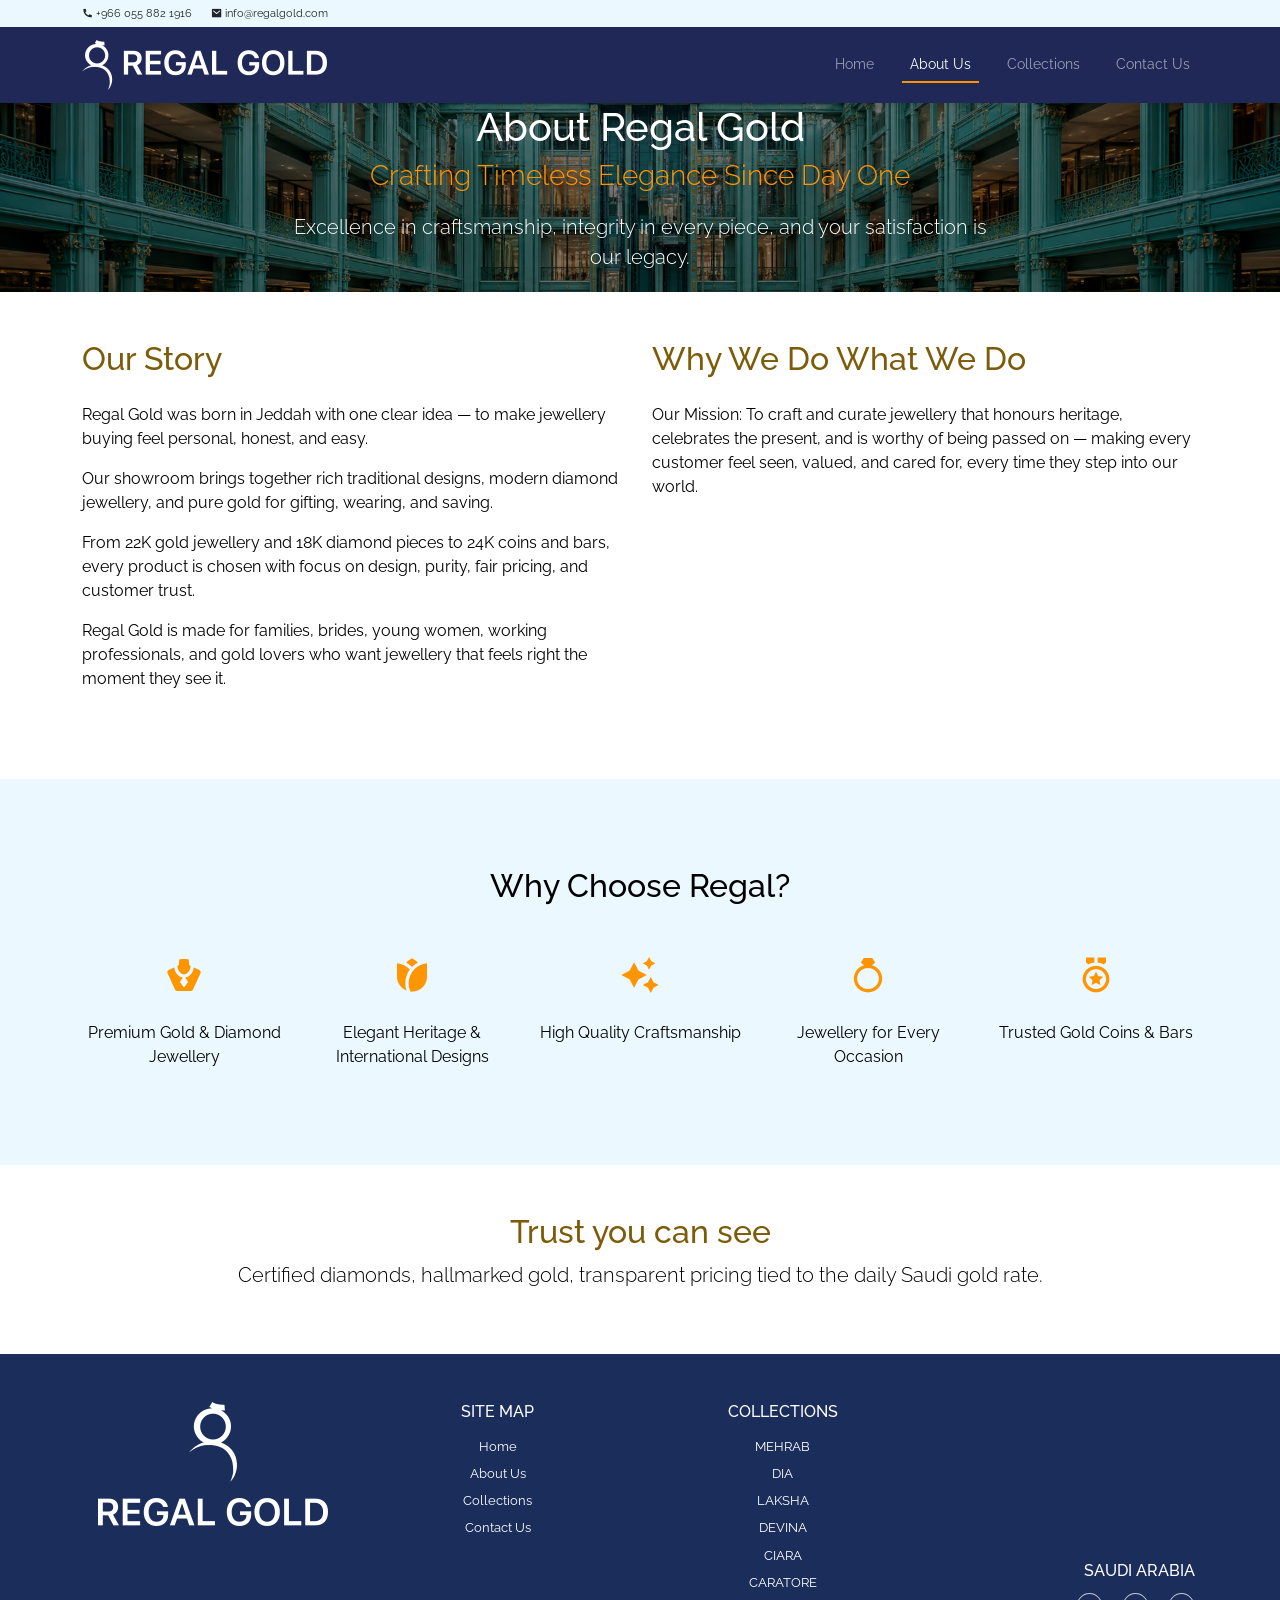
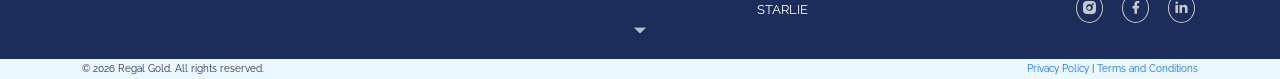
==== about-us.html @ 946ecf80 "Full and first commit" ====
<!DOCTYPE html>
<html lang="en">
<head>
    <meta charset="UTF-8">
    <meta name="viewport" content="width=device-width, initial-scale=1.0">
    <meta name="description" content="About Regal Gold - Premium gold jewellers in Saudi Arabia.">
    <meta name="keywords" content="Regal Gold, About Us, gold jewelry, Saudi Arabia">
    <title>About Us - Regal Gold</title>

    <link rel="icon" href="favicon.ico" type="image/x-icon">
    <link rel="preconnect" href="https://fonts.googleapis.com">
    <link rel="preconnect" href="https://fonts.gstatic.com" crossorigin>
    <link href="https://fonts.googleapis.com/css2?family=Raleway:ital,wght@0,100..900;1,100..900&display=swap" rel="stylesheet">
    <link href="https://fonts.googleapis.com/css2?family=Montserrat:wght@300;400;500;600;700;800&display=swap" rel="stylesheet" />
    <link href="https://fonts.googleapis.com/css2?family=Cormorant:wght@400;500;600;700&display=swap" rel="stylesheet" />

    <link rel="stylesheet" href="vendor/bs/css/bootstrap.min.css">
    <link rel="stylesheet" href="vendor/RemixIcon_Fonts/fonts/remixicon.css">
    <link rel="stylesheet" href="vendor/animate/animate.min.css">
    <link rel="stylesheet" href="https://unpkg.com/aos@next/dist/aos.css" />
    <link rel="stylesheet" href="styles.css?v=1.3">

</head>
<body>
    <header>
        <div class="top-bar">
            <div class="container">
                <div class="row">
                    <div class="col-12">
                        <span class="text-decoration-none text-dark me-3"><i class="ri-phone-fill"></i> +966 055 882 1916</span>
                        <span class="text-decoration-none text-dark me-3"><i class="ri-mail-fill"></i> info@regalgold.com</span>
                    </div>
                </div>
            </div>
        </div>
        <nav class="navbar navbar-expand-lg" data-bs-theme="dark">
            <div class="container">
                <a class="navbar-brand" href="index.html"><img src="assets/images/regal_gold_top_logo.png" alt="Regal Gold Logo"></a>
                <button class="navbar-toggler" type="button" data-bs-toggle="collapse" data-bs-target="#navbarNav"
                    aria-controls="navbarNav" aria-expanded="false" aria-label="Toggle navigation">
                    <span class="navbar-toggler-icon"></span>
                </button>
                <div class="collapse navbar-collapse" id="navbarNav">
                    <ul class="navbar-nav ms-auto">
                        <li class="nav-item">
                            <a class="nav-link" href="index.html">Home</a>
                        </li>
                        <li class="nav-item">
                            <a class="nav-link active" href="about-us.html">About Us</a>
                        </li>
                        <li class="nav-item">
                            <a class="nav-link" href="collections.html">Collections</a>
                        </li>
                        <li class="nav-item">
                            <a class="nav-link" href="contact-us.html">Contact Us</a>
                        </li>
                    </ul>
                </div>
            </div>
        </nav>
    </header>

    <div id="about-hero" class="page_top">
        <div class="container">
            <div class="row align-items-center">
                <div class="col-12 text-center">
                    <h1 class="animate__animated animate__fadeInDown">About Regal Gold</h1>
                    <h3 class="animate__animated animate__fadeInUp animate__delay-1s" style="color: #ff9500; font-weight: 300;">Crafting Timeless Elegance Since Day One</h3>
                    <p class="lead animate__animated animate__fadeInUp animate__delay-2s" style="max-width: 700px; margin: 20px auto;">Excellence in craftsmanship, integrity in every piece, and your satisfaction is our legacy.</p>
                </div>
            </div>
        </div>
        <div class="scroll-indicator" style="position: absolute; bottom: 30px; left: 50%; transform: translateX(-50%); opacity: 0.7; width: 100%; text-align: center;">
            <div style="font-size: 1.5em; color: white; animation: bounce-down 2s infinite;">
                <i class="ri-arrow-down-s-fill"></i>
            </div>
        </div>
    </div>

    <div class="container mt-5 mb-5">
        <div class="row">
            <div class="col-lg-6 mb-4" data-aos="fade-right" data-aos-duration="800">
                <h2 class="dark-gold mb-4">Our Story</h2>
                <p>Regal Gold was born in Jeddah with one clear idea — to make jewellery buying feel personal, honest, and easy.</p>
                <p>Our showroom brings together rich traditional designs, modern diamond jewellery, and pure gold for gifting, wearing, and saving.</p>
                <p>From 22K gold jewellery and 18K diamond pieces to 24K coins and bars, every product is chosen with focus on design, purity, fair pricing, and customer trust.</p>
                <p>Regal Gold is made for families, brides, young women, working professionals, and gold lovers who want jewellery that feels right the moment they see it.</p>
            </div>
            <div class="col-lg-6 mb-4" data-aos="fade-left" data-aos-duration="800">
                <h2 class="dark-gold mb-4">Why We Do What We Do</h2>
                <p class="mb-3">Our Mission: To craft and curate jewellery that honours heritage, celebrates the present, and is worthy of being passed on — making every customer feel seen, valued, and cared for, every time they step into our world.</p>
            </div>
        </div>
    </div>

    <div class="lighter-bg py-4">
        <div class="container">
            <div class="row">
                <div class="col-12 py-5 text-center">
                    <h2 class="py-3 animate__animated animate__fadeInDown" data-aos="zoom-in" data-aos-duration="800">Why Choose Regal?</h2>
                    <div class="row justify-content-center mt-4">
                        <div class="col-6 col-md-4 col-lg-2-4 mb-4 animate__animated animate__fadeInUp" data-aos="fade-in-left" data-aos-duration="500" data-aos-delay="400" style="flex: 0 0 20%; max-width: 20%;">
                            <div>
                                <div class="mb-3">
                                    <i class="ri-jewelry-fill" style="font-size: 2.5em; color: #ff9500;"></i>
                                </div>
                                <p class="mb-0">Premium Gold & Diamond Jewellery</p>
                            </div>
                        </div>
                        <div class="col-6 col-md-4 col-lg-2-4 mb-4 animate__animated animate__fadeInDown" data-aos="fade-in-left" data-aos-duration="500" data-aos-delay="500" style="flex: 0 0 20%; max-width: 20%;">
                            <div>
                                <div class="mb-3">
                                    <i class="ri-flower-fill" style="font-size: 2.5em; color: #ff9500;"></i>
                                </div>
                                <p class="mb-0">Elegant Heritage & International Designs</p>
                            </div>
                        </div>
                        <div class="col-6 col-md-4 col-lg-2-4 mb-4 animate__animated animate__fadeInUp" data-aos="fade-in-left" data-aos-duration="500" data-aos-delay="600" style="flex: 0 0 20%; max-width: 20%;">
                            <div>
                                <div class="mb-3">
                                    <i class="ri-sparkling-2-fill" style="font-size: 2.5em; color: #ff9500;"></i>
                                </div>
                                <p class="mb-0">High Quality Craftsmanship</p>
                            </div>
                        </div>
                        <div class="col-6 col-md-4 col-lg-2-4 mb-4 animate__animated animate__fadeInDown" data-aos="fade-in-left" data-aos-duration="500" data-aos-delay="700" style="flex: 0 0 20%; max-width: 20%;">
                            <div>
                                <div class="mb-3">
                                    <i class="ri-diamond-ring-fill" style="font-size: 2.5em; color: #ff9500;"></i>
                                </div>
                                <p class="mb-0">Jewellery for Every Occasion</p>
                            </div>
                        </div>
                        <div class="col-6 col-md-4 col-lg-2-4 mb-4 animate__animated animate__fadeInUp" data-aos="fade-in-left" data-aos-duration="500" data-aos-delay="800" style="flex: 0 0 20%; max-width: 20%;">
                            <div>
                                <div class="mb-3">
                                    <i class="ri-medal-line" style="font-size: 2.5em; color: #ff9500;"></i>
                                </div>
                                <p class="mb-0">Trusted Gold Coins & Bars</p>
                            </div>
                        </div>
                    </div>
                </div>
            </div>
        </div>
    </div>

    <div class="container mt-5 mb-5">
        <div class="row">
            <div class="col-12 text-center" data-aos="fade-up" data-aos-duration="800">
                <h2 class="dark-gold animate__animated animate__fadeInDown">Trust you can see</h2>
                <p class="lead animate__animated animate__fadeInUp">Certified diamonds, hallmarked gold, transparent pricing tied to the daily Saudi gold rate.</p>
            </div>
        </div>
    </div>

    <footer class="pt-5 pb-2">
        <div class="container">
            <div class="row">
                <div class="col-md-3 mb-3">
                    <div><img src="assets/images/regal_gold_icon_80px.png" alt="Regal Gold Footer Icon" class="mb-3"></div>
                    <div><img src="assets/images/regal_gold_logo_230px.png" alt="Regal Gold Footer Logo" class="mb-3"></div>
                </div>
                <div class="col-md-3 mb-3">
                    <h6 class="text-uppercase mb-3 animate__animated animate__pulse">Site Map</h6>
                    <ul class="list-unstyled">
                        <li class="mb-2"><a href="index.html" class="text-decoration-none text-white">Home</a></li>
                        <li class="mb-2"><a href="about-us.html" class="text-decoration-none text-white">About Us</a></li>
                        <li class="mb-2"><a href="collections.html" class="text-decoration-none text-white">Collections</a></li>
                        <li class="mb-2"><a href="contact-us.html" class="text-decoration-none text-white">Contact Us</a></li>
                    </ul>
                </div>
                <div class="col-md-3 mb-3">
                    <h6 class="text-uppercase mb-3 animate__animated animate__pulse">Collections</h6>
                    <ul class="list-unstyled">
                        <li class="mb-2"><a href="collections.html#mehrab-section" class="text-decoration-none text-white">MEHRAB</a></li>
                        <li class="mb-2"><a href="collections.html#dia-section" class="text-decoration-none text-white">DIA</a></li>
                        <li class="mb-2"><a href="collections.html#laksha-section" class="text-decoration-none text-white">LAKSHA</a></li>
                        <li class="mb-2"><a href="collections.html#devina-section" class="text-decoration-none text-white">DEVINA</a></li>
                        <li class="mb-2"><a href="collections.html#ciara-section" class="text-decoration-none text-white">CIARA</a></li>
                        <li class="mb-2"><a href="collections.html#caratore-section" class="text-decoration-none text-white">CARATORE</a></li>
                        <li class="mb-2"><a href="collections.html#starlie-section" class="text-decoration-none text-white">STARLIE</a></li>
                    </ul>
                </div>
                <div class="col-md-3 mb-3 location-info">
                    <div id="location-bottom">
                        <h6 class="text-uppercase mb-3 animate__animated animate__pulse">Saudi Arabia</h6>
                        <div class="social-icons">
                            <a href="#" class="text-decoration-none me-3"><i class="ri-instagram-fill"></i></a>
                            <a href="#" class="text-decoration-none me-3"><i class="ri-facebook-fill"></i></a>
                            <a href="#" class="text-decoration-none"><i class="ri-linkedin-fill"></i></a>
                        </div>
                    </div>
                </div>
            </div>
        </div>
    </footer>
    <div class="bottom-bar mb-0">
        <div class="container">
            <div class="row">
                <div class="col-12">
                    <span>&copy; 2026 Regal Gold. All rights reserved.</span>
                    <span class="float-end"><a href="privacy-policy.html" class="text-decoration-none">Privacy Policy</a> | <a href="terms-conditions.html" class="text-decoration-none">Terms and Conditions</a></span>
                </div>
            </div>
        </div>
    </div>

    <div class="go-top">
        <div>
        <i class="ri-arrow-up-double-line"></i>
        </div>
    </div>

    <script src="vendor/bs/js/bootstrap.bundle.min.js"></script>
    <script src="https://unpkg.com/aos@next/dist/aos.js"></script>
    <script src="assets/js/script.js"></script>
</body>
</html>
---- styles.css ----
/* *********************************
 * CSS for Regal Gold
 * Author: Viggie
 * Created: 2026-03-09
 * This stylesheet is the master css file for the Regal Gold theme. It includes all the necessary styles to create a luxurious and elegant look for the website. The color scheme is based on gold and black, with accents of white and gray to add contrast and depth. The typography is chosen to complement the regal theme, with a mix of serif and sans-serif fonts. Overall, this stylesheet aims to create a visually stunning and cohesive design that reflects the opulence and grandeur of the Regal Gold theme.
 * ********************************* */
/* Global Reset */
 html, body {
  overflow-x: hidden;
}
/* Global Styles */
body {
    font-family: 'Raleway', sans-serif;
    background-color: #ffffff;
    color: #000000;
    margin: 0;
    padding: 0;
    position: relative;
}
header {
    background-color: #ffffff;
    position: sticky;
    top: 0;
    z-index: 1000;
    box-shadow: 0 2px 8px rgba(0, 0, 0, 0.1);
    transition: box-shadow 0.3s ease;
}
header:hover {
    box-shadow: 0 4px 12px rgba(0, 0, 0, 0.15);
}
.top-bar, .bottom-bar {
    background-color: #ebf8ff;
    padding: 5px 0;
    font-size: 0.7em;
    color: #1d2c5a;
}
.bottom-bar {
    font-size: 0.6em;
    padding: 3px 0;
}
nav {    
    background-color: #1f2857;
}
nav .navbar-brand img {
    height: 50px;
}
nav .navbar-nav .nav-item {
    margin-left: 20px;
}
nav .navbar-nav .nav-link {
    font-size: 0.9rem;
    border-bottom: 1px solid transparent;
}
nav .navbar-nav .nav-link:hover {
    text-decoration: none;
    border-bottom: 1px solid white;
}
/* Footer Styles */
footer {    
    background-color: #1b2d5a;
    text-align: center;
    color: white;
    font-size: 0.8em;
}
footer .location-info {
    position: relative;
    text-align: left;
    padding-left: 15px;
}
footer .location-info #location-bottom {
    position: absolute;
    bottom: 15px;
    right: 15px;
    text-align: right;
}
/* Footer link underline animation on hover */
footer a {
    position: relative;
    text-decoration: none;
    transition: color 0.3s ease;
}
footer a::after {
    content: '';
    position: absolute;
    bottom: -3px;
    left: 0;
    width: 0;
    height: 1px;
    background-color: #ff9500;
    transition: width 0.3s ease;
}
footer a:hover::after {
    width: 100%;
}

footer .social-icons a {
    color: #c8c8c8;
    transition: color 0.3s ease;
    border: 1px solid #c8c8c8;
    border-radius: 50%;
    padding: 5px;
    font-size: 1.2em;
    text-align: right;
}
footer .social-icons a::after {
    background-color: transparent;
}
.go-top {
    position: fixed;
    bottom: 20px;
    right: 20px;
    background-color: #ff9500;
    color: #1b2d5a;
    padding: 10px;
    border-radius: 50%;
    cursor: pointer;
    display: none;
    font-weight: bold;
}
.lighter-bg {
    background-color: #ebf8ff;
}

/* Home Page Styles */
h1, h2, h3, .btn {
    font-family: "Raleway", sans-serif;
}
.card-title {
    font-family: "Bodoni Moda SC", serif;
}
.btn-primary {
    background-color: #1f2857;
    border-color: #1f2857;
}
.btn-primarylite {
    background-color: #2e3c84;
    border-color: #2e3c84;
    color: white;
}
.btn-primary:hover, .btn-primarylite:hover {
    background-color: #1b2d5a;
    border-color: #1d2c5a;
}

/* zoom effect & subtle shadow for product cards */
.card {
    box-shadow: 0 4px 8px rgba(0, 0, 0, 0.1);
    transition: box-shadow 0.3s ease;
}
.card:hover {
    transform: scale(1.05);
    transition: transform 0.3s ease;
    box-shadow: 0 8px 16px rgba(0, 0, 0, 0.2);
}

/* Zoom effect for images */
.img-fluid {
    transition: transform 0.3s ease;
}
.img-fluid:hover {
    transform: scale(1.05);
}
/* zoom effect for buttons */
.btn {
    transition: transform 0.3s ease, box-shadow 0.3s ease;
}
.btn:hover {
    transform: scale(1.05);
    box-shadow: 0 8px 16px rgba(255, 149, 0, 0.3);
    text-decoration: none;
}

/* Gold accent for icons */
.gold-accent {
    color: #ff9500;
}
.dark-gold {
    color: #7c5b09;
}

/* Hero Section */
#home-hero, #collection-hero {
    background-size: cover;
    background-position: center;
    background-repeat: no-repeat;
    color: white;
    padding: 120px 0;
    text-align: center;
    position: relative;
    min-height: 620px;
    display: flex;
    align-items: center;
    overflow: hidden;
}
#collection-hero {
    background: linear-gradient(135deg, rgba(31, 40, 87, 0.4) 0%, rgba(255, 149, 0, 0.1) 100%), url('assets/images/wb-2.png') center/cover no-repeat;
}
#home-hero.hero-section {
    background: linear-gradient(135deg, rgba(31, 40, 87, 0.4) 0%, rgba(255, 149, 0, 0.1) 100%), url('assets/images/home-page-main-Banner.png') center/cover no-repeat;
}

/* Hero Slideshow */
.hero-slideshow {
    position: relative;
    min-height: 620px;
    overflow: hidden;
    padding: 0;
    display: flex;
    align-items: center;
    justify-content: center;
}

.hero-slide {
    position: absolute;
    top: 0;
    left: 0;
    width: 100%;
    height: 100%;
    background-size: cover;
    background-position: center;
    background-repeat: no-repeat;
    opacity: 0;
    transition: opacity 0.8s ease-in-out;
    display: flex;
    align-items: center;
    justify-content: center;
}

.hero-slide.active {
    opacity: 1;
    z-index: 5;
}

.hero-overlay {
    position: absolute;
    top: 0;
    left: 0;
    width: 100%;
    height: 100%;
    background: linear-gradient(135deg, rgba(31, 40, 87, 0.4) 0%, rgba(255, 149, 0, 0.1) 100%);
    z-index: 2;
}

.hero-content {
    position: relative;
    z-index: 3;
    width: 100%;
    padding: 120px 0;
    display: flex;
    align-items: center;
    justify-content: center;
    color: white;
}

.hero-content .container {
    width: 100%;
}

.hero-indicators {
    position: absolute;
    bottom: 60px;
    left: 50%;
    transform: translateX(-50%);
    display: flex;
    gap: 12px;
    z-index: 10;
}

.indicator {
    width: 12px;
    height: 12px;
    border-radius: 50%;
    background-color: rgba(255, 255, 255, 0.5);
    cursor: pointer;
    transition: all 0.3s ease;
    border: 2px solid rgba(255, 255, 255, 0.7);
}

.indicator.active {
    background-color: #ff9500;
    transform: scale(1.3);
    border-color: #ff9500;
}

.indicator:hover {
    background-color: rgba(255, 255, 255, 0.8);
}
#home-hero h1, #collection-hero h1 {
    font-size: 4.8em;
    font-weight: 300;
    color: #e3e3e3;
    margin-bottom: 20px;
    text-shadow: 2px 2px 4px rgba(0, 0, 0, 0.3);
}
#home-hero h1 b, #collection-hero h1 b {
    font-weight: 500;
}
#home-hero p, #collection-hero p {
    font-size: 1.9em;
    color:#e3e3e3;
    margin-bottom: 30px;
    text-shadow: 1px 1px 3px rgba(0, 0, 0, 0.2);
}
#home-hero .btn {
    font-size: 1.2em;
    padding: 10px 30px;
}
#home-hero img {
    box-shadow: 0 10px 30px rgba(0, 0, 0, 0.3);
    border-radius: 10px;
    animation-duration: 1s !important;
}

/* ================================
   ENHANCED ANIMATIONS & TRANSITIONS
   ================================ */

/* Navigation improvements */
nav .navbar-nav .nav-link {
    position: relative;
    transition: color 0.3s ease;
}
nav .navbar-nav .nav-link::after {
    content: '';
    position: absolute;
    bottom: 0;
    left: 0;
    width: 0;
    height: 2px;
    background-color: #ff9500;
    transition: width 0.3s ease;
}
nav .navbar-nav .nav-link:hover::after {
    width: 100%;
}
nav .navbar-nav .nav-link.active::after {
    width: 100%;
}

/* Collection page styles */
.Cormorant {
    font-family: "Cormorant", serif;
}
.Bodoni {
    font-family: "Bodoni Moda SC", serif;
}
.collection-section {
    border-top: 1px solid #e3e3e3;
}
.collection-title {
    font-family: "Cormorant", serif;
    font-family: "Bodoni Moda SC", serif;
    font-size: 4em;
    font-weight: 400;
    color: #7c5b09;
    margin-bottom: 20px;
}
.collection-subtitle {
    font-size: 1.8em;
    color: #1f2857;
    margin-bottom: 15px;
}
.collection-description {
    font-size: 1.2em;
    margin-bottom: 30px;
}


/* Go-top button enhancements */
.go-top {
    transition: all 0.3s ease;
}
.go-top:hover {
    background-color: #fff;
    color: #ff9500;
    transform: scale(1.1);
    box-shadow: 0 8px 16px rgba(255, 149, 0, 0.4);
}

/* Enhanced card transitions */
.card {
    border: 1px solid transparent;
    transition: all 0.4s cubic-bezier(0.25, 0.46, 0.45, 0.94);
}
.card:hover {
    border-color: #ff9500;
    box-shadow: 0 12px 24px rgba(255, 149, 0, 0.15);
}

/* Enhanced image animations */
.img-fluid {
    transition: transform 0.5s cubic-bezier(0.25, 0.46, 0.45, 0.94), 
                filter 0.5s ease;
}
.img-fluid:hover {
    filter: brightness(1.1) drop-shadow(0 8px 16px rgba(31, 40, 87, 0.2));
}

/* AOS custom animations */
@keyframes fade-in-zoom {
    from {
        opacity: 0;
        transform: scale(0.95);
    }
    to {
        opacity: 1;
        transform: scale(1);
    }
}

@keyframes fade-in-left {
    from {
        opacity: 0;
        transform: translateX(-30px);
    }
    to {
        opacity: 1;
        transform: translateX(0);
    }
}

@keyframes fade-in-right {
    from {
        opacity: 0;
        transform: translateX(30px);
    }
    to {
        opacity: 1;
        transform: translateX(0);
    }
}

@keyframes slide-down {
    from {
        opacity: 0;
        transform: translateY(-20px);
    }
    to {
        opacity: 1;
        transform: translateY(0);
    }
}

@keyframes slide-up {
    from {
        opacity: 0;
        transform: translateY(20px);
    }
    to {
        opacity: 1;
        transform: translateY(0);
    }
}

@keyframes gold-glow {
    0% {
        box-shadow: 0 0 0 0 rgba(255, 149, 0, 0.4);
    }
    70% {
        box-shadow: 0 0 0 10px rgba(255, 149, 0, 0);
    }
    100% {
        box-shadow: 0 0 0 0 rgba(255, 149, 0, 0);
    }
}

.fade-in-zoom {
    animation: fade-in-zoom 0.6s ease-out;
}

.fade-in-left {
    animation: fade-in-left 0.6s ease-out;
}

.fade-in-right {
    animation: fade-in-right 0.6s ease-out;
}

.slide-down {
    animation: slide-down 0.6s ease-out;
}

.slide-up {
    animation: slide-up 0.6s ease-out;
}

.gold-glow {
    animation: gold-glow 2s infinite;
}

/* Smooth scroll behavior */
html {
    scroll-behavior: smooth;
}

/* Global transitions */
* {
    transition: background-color 0.3s ease, color 0.3s ease, border-color 0.3s ease;
}

/* Links smooth transitions */
a {
    transition: all 0.3s ease;
}

.page_top {
    background-image: linear-gradient(rgba(0, 0, 0, 0.5), rgba(0, 0, 0, 0.5)), url('assets/images/About-us-Page-banner.png');
    background-size: cover;
    background-position: top center;
    color: white;
}

/* Lazy loading image fade-in */
img[loading="lazy"] {
    animation: fade-in-zoom 0.6s ease-out;
}

/* Scroll-down indicator animation (optional) */
@keyframes bounce-down {
    0%, 20%, 50%, 80%, 100% {
        transform: translateY(0);
    }
    40% {
        transform: translateY(-10px);
    }
    60% {
        transform: translateY(-5px);
    }
}

.scroll-indicator {
    animation: bounce-down 2s infinite;
}

/* Button link pseudo-effects */
.btn-primary {
    position: relative;
    overflow: hidden;
}
.btn-primary::before {
    content: '';
    position: absolute;
    top: 0;
    left: -100%;
    width: 100%;
    height: 100%;
    background: linear-gradient(90deg, transparent, rgba(255, 255, 255, 0.3), transparent);
    transition: left 0.5s ease;
}
.btn-primary:hover::before {
    left: 100%;
}

/* Slideshow Styles */
.slideshow-container {
    position: relative;
    display: flex;
    flex-direction: column;
    height: 100%;
    min-height: 300px;
}

.slideshow-card {
    flex-grow: 1;
    display: flex;
    flex-direction: column;
    overflow: hidden;
    position: relative;
    max-height: 360px;
    transition: box-shadow 0.3s ease, transform 0.3s ease;
}

.slideshow-card:hover {
    box-shadow: 0 12px 24px rgba(0, 0, 0, 0.15);
    transform: translateY(-4px);
}

.slide {
    flex-grow: 1;
    display: flex;
    align-items: center;
    justify-content: center;
    overflow: hidden;
}

.slide img {
    max-width: 100%;
    height: 230px;
    object-fit: contain;
    transition: transform 0.3s ease, filter 0.3s ease, box-shadow 0.3s ease;
}

.slide:hover img {
    transform: scale(1.3);
}

.slide.fade {
    animation: fade-slide 0.4s ease-in-out;
}

@keyframes fade-slide {
    from {
        opacity: 0;
    }
    to {
        opacity: 1;
    }
}

.slide-btn {
    position: absolute;
    top: 50%;
    transform: translateY(-50%);
    background-color: rgba(31, 40, 87, 0.1);
    color: #fff;
    border: none;
    padding: 7px 9px;
    font-size: 1.5rem;
    cursor: pointer;
    border-radius: 10px;
    transition: all 0.3s ease;
    z-index: 10;
}

.slide-btn:hover {
    background-color: rgba(255, 149, 0, 0.9);
    transform: translateY(-50%) scale(1.1);
}

.slide-btn.prev {
    left: 10px;
}

.slide-btn.next {
    right: 10px;
}

.slide-indicator {
    position: absolute;
    bottom: 12px;
    right: 12px;
    background-color: rgba(31, 40, 87, 0.3);
    color: #fff;
    padding: 6px 12px;
    border-radius: 20px;
    font-size: 0.75rem;
    font-weight: 600;
    z-index: 5;
}

@media (max-width: 768px) {
    #home-hero, #collection-hero {
        min-height: 450px;
    }
    .hero-slideshow {
        min-height: 450px;
    }
    #home-hero h1, #collection-hero h1 {
        font-size: 2.4em;
        margin-bottom: 20px;
    }

    .slide-btn {
        padding: 8px 12px;
        font-size: 1.2rem;
    }
    
    .slide-btn.prev {
        left: 5px;
    }
    
    .slide-btn.next {
        right: 5px;
    }
    
    .slide-indicator {
        font-size: 0.75rem;
        padding: 4px 8px;
        bottom: 8px;
        right: 8px;
    }

    footer .location-info {
        text-align: center;
        padding-left: 5px;
    }
}
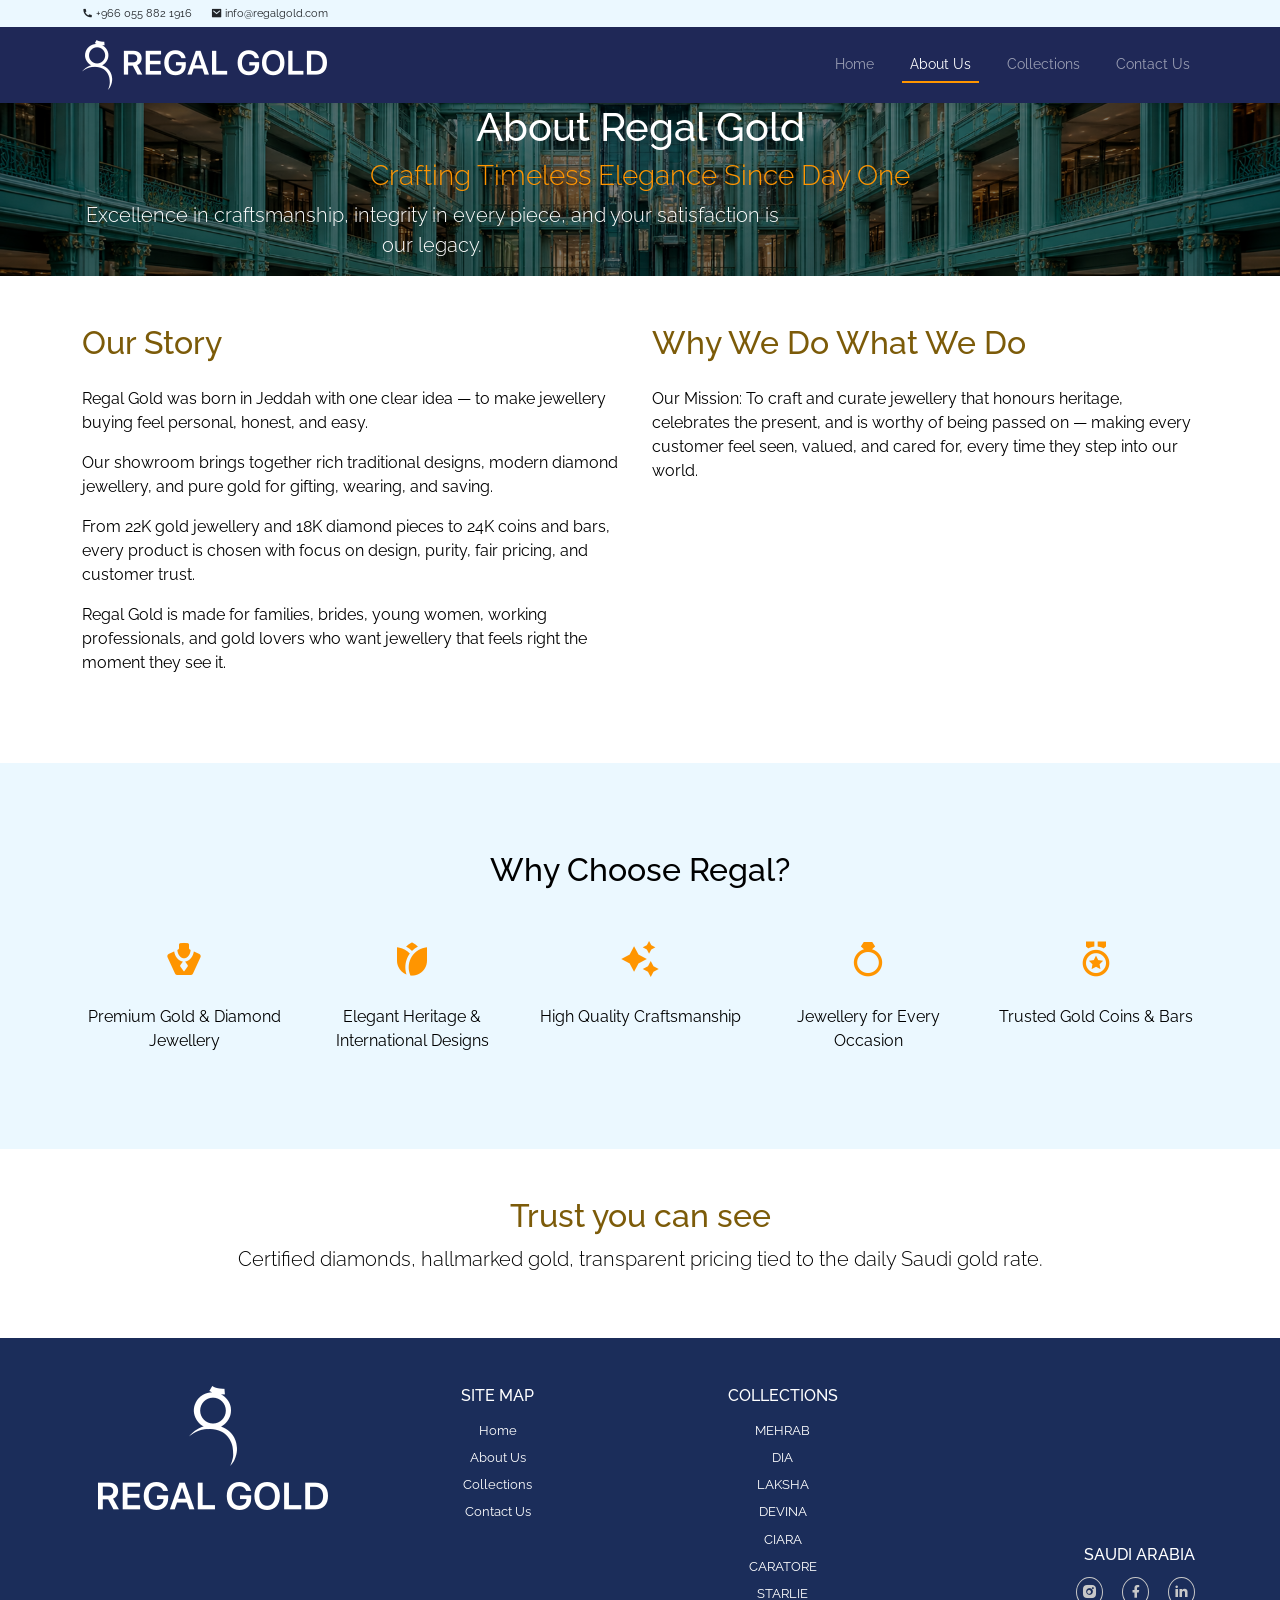
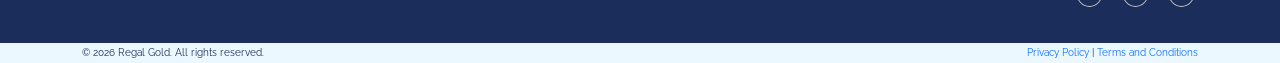
==== commit c394811b: "home banner full view for mobile screen" ====
--- a/about-us.html
+++ b/about-us.html
@@ -18,7 +18,7 @@
     <link rel="stylesheet" href="vendor/RemixIcon_Fonts/fonts/remixicon.css">
     <link rel="stylesheet" href="vendor/animate/animate.min.css">
     <link rel="stylesheet" href="https://unpkg.com/aos@next/dist/aos.css" />
-    <link rel="stylesheet" href="styles.css?v=1.3">
+    <link rel="stylesheet" href="styles.css?v=1.5">
 
 </head>
 <body>
@@ -27,8 +27,8 @@
             <div class="container">
                 <div class="row">
                     <div class="col-12">
-                        <span class="text-decoration-none text-dark me-3"><i class="ri-phone-fill"></i> +966 055 882 1916</span>
-                        <span class="text-decoration-none text-dark me-3"><i class="ri-mail-fill"></i> info@regalgold.com</span>
+                        <a href="tel:+9660558821916" class="text-decoration-none text-dark me-3"><i class="ri-phone-fill"></i> +966 055 882 1916</a>
+                        <a href="mailto:info@regalgold.com" class="text-decoration-none text-dark me-3"><i class="ri-mail-fill"></i> info@regalgold.com</a>
                     </div>
                 </div>
             </div>
@@ -66,13 +66,8 @@
                 <div class="col-12 text-center">
                     <h1 class="animate__animated animate__fadeInDown">About Regal Gold</h1>
                     <h3 class="animate__animated animate__fadeInUp animate__delay-1s" style="color: #ff9500; font-weight: 300;">Crafting Timeless Elegance Since Day One</h3>
-                    <p class="lead animate__animated animate__fadeInUp animate__delay-2s" style="max-width: 700px; margin: 20px auto;">Excellence in craftsmanship, integrity in every piece, and your satisfaction is our legacy.</p>
-                </div>
-            </div>
-        </div>
-        <div class="scroll-indicator" style="position: absolute; bottom: 30px; left: 50%; transform: translateX(-50%); opacity: 0.7; width: 100%; text-align: center;">
-            <div style="font-size: 1.5em; color: white; animation: bounce-down 2s infinite;">
-                <i class="ri-arrow-down-s-fill"></i>
+                    <p class="lead animate__animated animate__fadeInUp animate__delay-2s" style="max-width: 700px;">Excellence in craftsmanship, integrity in every piece, and your satisfaction is our legacy.</p>
+                </div>
             </div>
         </div>
     </div>
@@ -99,7 +94,7 @@
                 <div class="col-12 py-5 text-center">
                     <h2 class="py-3 animate__animated animate__fadeInDown" data-aos="zoom-in" data-aos-duration="800">Why Choose Regal?</h2>
                     <div class="row justify-content-center mt-4">
-                        <div class="col-6 col-md-4 col-lg-2-4 mb-4 animate__animated animate__fadeInUp" data-aos="fade-in-left" data-aos-duration="500" data-aos-delay="400" style="flex: 0 0 20%; max-width: 20%;">
+                        <div class="col-6 col-md-4 col-lg-2-4 mb-4 animate__animated animate__fadeInUp" data-aos="fade-in-left" data-aos-duration="500" data-aos-delay="400">
                             <div>
                                 <div class="mb-3">
                                     <i class="ri-jewelry-fill" style="font-size: 2.5em; color: #ff9500;"></i>
@@ -107,7 +102,7 @@
                                 <p class="mb-0">Premium Gold & Diamond Jewellery</p>
                             </div>
                         </div>
-                        <div class="col-6 col-md-4 col-lg-2-4 mb-4 animate__animated animate__fadeInDown" data-aos="fade-in-left" data-aos-duration="500" data-aos-delay="500" style="flex: 0 0 20%; max-width: 20%;">
+                        <div class="col-6 col-md-4 col-lg-2-4 mb-4 animate__animated animate__fadeInDown" data-aos="fade-in-left" data-aos-duration="500" data-aos-delay="500">
                             <div>
                                 <div class="mb-3">
                                     <i class="ri-flower-fill" style="font-size: 2.5em; color: #ff9500;"></i>
@@ -115,7 +110,7 @@
                                 <p class="mb-0">Elegant Heritage & International Designs</p>
                             </div>
                         </div>
-                        <div class="col-6 col-md-4 col-lg-2-4 mb-4 animate__animated animate__fadeInUp" data-aos="fade-in-left" data-aos-duration="500" data-aos-delay="600" style="flex: 0 0 20%; max-width: 20%;">
+                        <div class="col-6 col-md-4 col-lg-2-4 mb-4 animate__animated animate__fadeInUp" data-aos="fade-in-left" data-aos-duration="500" data-aos-delay="600">
                             <div>
                                 <div class="mb-3">
                                     <i class="ri-sparkling-2-fill" style="font-size: 2.5em; color: #ff9500;"></i>
@@ -123,7 +118,7 @@
                                 <p class="mb-0">High Quality Craftsmanship</p>
                             </div>
                         </div>
-                        <div class="col-6 col-md-4 col-lg-2-4 mb-4 animate__animated animate__fadeInDown" data-aos="fade-in-left" data-aos-duration="500" data-aos-delay="700" style="flex: 0 0 20%; max-width: 20%;">
+                        <div class="col-6 col-md-4 col-lg-2-4 mb-4 animate__animated animate__fadeInDown" data-aos="fade-in-left" data-aos-duration="500" data-aos-delay="700">
                             <div>
                                 <div class="mb-3">
                                     <i class="ri-diamond-ring-fill" style="font-size: 2.5em; color: #ff9500;"></i>
@@ -131,7 +126,7 @@
                                 <p class="mb-0">Jewellery for Every Occasion</p>
                             </div>
                         </div>
-                        <div class="col-6 col-md-4 col-lg-2-4 mb-4 animate__animated animate__fadeInUp" data-aos="fade-in-left" data-aos-duration="500" data-aos-delay="800" style="flex: 0 0 20%; max-width: 20%;">
+                        <div class="col-6 col-md-4 col-lg-2-4 mb-4 animate__animated animate__fadeInUp" data-aos="fade-in-left" data-aos-duration="500" data-aos-delay="800">
                             <div>
                                 <div class="mb-3">
                                     <i class="ri-medal-line" style="font-size: 2.5em; color: #ff9500;"></i>
--- a/styles.css
+++ b/styles.css
@@ -64,8 +64,6 @@
 }
 footer .location-info {
     position: relative;
-    text-align: left;
-    padding-left: 15px;
 }
 footer .location-info #location-bottom {
     position: absolute;
@@ -258,7 +256,7 @@
 
 .hero-indicators {
     position: absolute;
-    bottom: 60px;
+    bottom: 5px;
     left: 50%;
     transform: translateX(-50%);
     display: flex;
@@ -277,9 +275,9 @@
 }
 
 .indicator.active {
-    background-color: #ff9500;
+    background-color: #fba833;
     transform: scale(1.3);
-    border-color: #ff9500;
+    border-color: #fba833;
 }
 
 .indicator:hover {
@@ -307,7 +305,6 @@
 }
 #home-hero img {
     box-shadow: 0 10px 30px rgba(0, 0, 0, 0.3);
-    border-radius: 10px;
     animation-duration: 1s !important;
 }
 
@@ -372,7 +369,7 @@
 }
 .go-top:hover {
     background-color: #fff;
-    color: #ff9500;
+    color: #fba833;
     transform: scale(1.1);
     box-shadow: 0 8px 16px rgba(255, 149, 0, 0.4);
 }
@@ -558,6 +555,7 @@
     flex-direction: column;
     height: 100%;
     min-height: 300px;
+    overflow-x: hidden;
 }
 
 .slideshow-card {
@@ -648,16 +646,44 @@
     z-index: 5;
 }
 
+@media (min-width: 992px) {
+  .col-lg-2-4 {
+    flex: 0 0 20%;
+    max-width: 20%;
+  }
+}
+
+@media (max-width: 1024px) {
+    footer img {
+        max-width: 180px;
+    }
+}
 @media (max-width: 768px) {
     #home-hero, #collection-hero {
-        min-height: 450px;
+        min-height: 250px;
     }
     .hero-slideshow {
-        min-height: 450px;
+        min-height: 250px;
+    }
+    .hero-content {
+        padding: 60px 0;
     }
     #home-hero h1, #collection-hero h1 {
-        font-size: 2.4em;
-        margin-bottom: 20px;
+        font-size: 2em;
+        margin-bottom: 15px;
+    }
+    #home-hero p, #collection-hero p {
+        font-size: 1.2em;
+        margin-bottom: 10px;
+    }
+    #home-hero .btn {
+        font-size: 1em;
+        padding: 9px 12px;
+        text-wrap-mode: nowrap;
+    }
+    .indicator {
+        width: 9px;
+        height: 9px;
     }
 
     .slide-btn {
@@ -681,8 +707,35 @@
     }
 
     footer .location-info {
+        padding: 15px 0;
+    }
+    footer img {
+        max-width: 170px;
+    }
+}
+
+@media (max-width: 576px) {
+    .hero-content {
+        padding: 40px 0;
+    }
+    #home-hero h1, #collection-hero h1 {
+        font-size: 1.8em;
+        margin-bottom: 15px;
+    }
+    #home-hero p, #collection-hero p {
+        font-size: 0.8em;
+        margin-bottom: 6px;
+    }
+    #home-hero .btn {
+        font-size: 0.8em;
+        padding: 7px 10px;
+        text-wrap-mode: nowrap;
+    }
+
+    footer .location-info #location-bottom {
+        position: static;
         text-align: center;
-        padding-left: 5px;
-    }
-}
-
+        padding: 0;
+    }    
+}
+
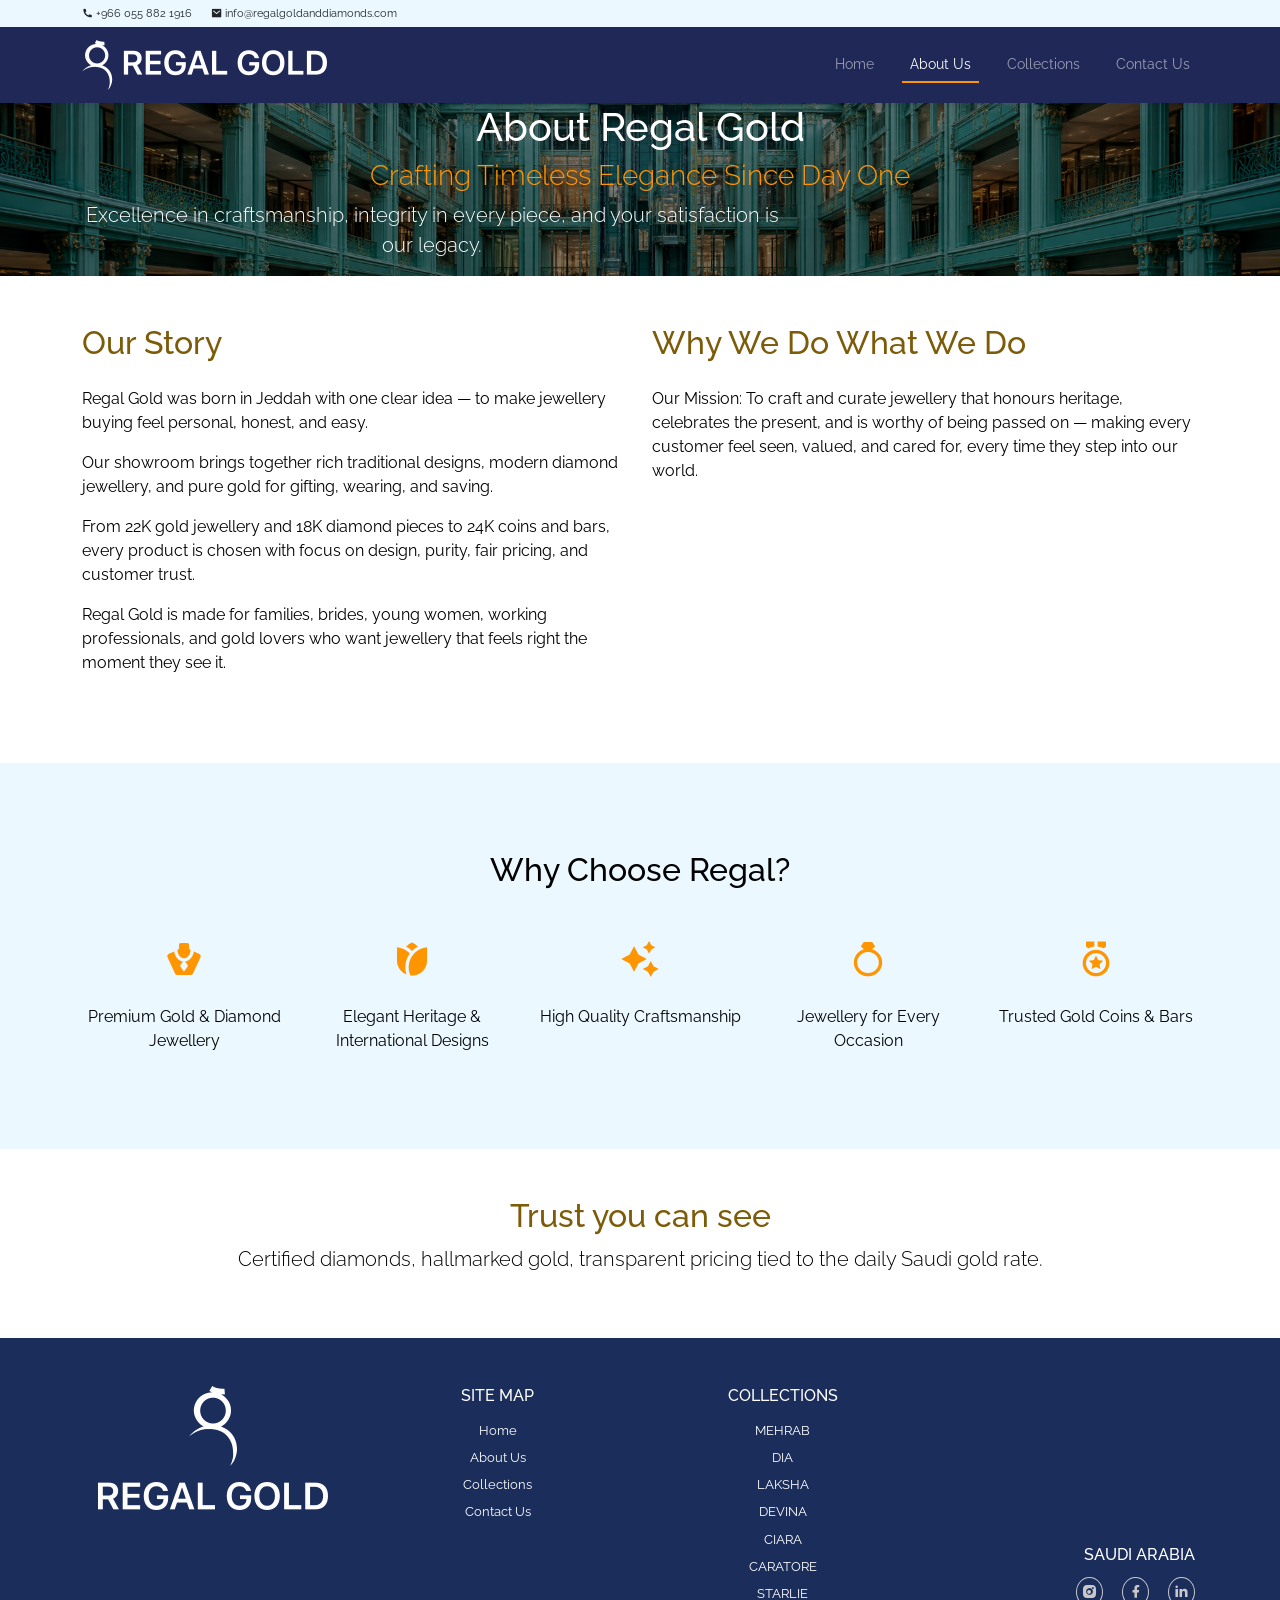
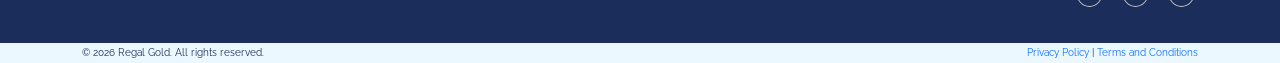
==== commit 83c96e4a: "minor tweaks" ====
--- a/about-us.html
+++ b/about-us.html
@@ -28,7 +28,7 @@
                 <div class="row">
                     <div class="col-12">
                         <a href="tel:+9660558821916" class="text-decoration-none text-dark me-3"><i class="ri-phone-fill"></i> +966 055 882 1916</a>
-                        <a href="mailto:info@regalgold.com" class="text-decoration-none text-dark me-3"><i class="ri-mail-fill"></i> info@regalgold.com</a>
+                        <a href="mailto:info@regalgoldanddiamonds.com" class="text-decoration-none text-dark me-3"><i class="ri-mail-fill"></i> info@regalgoldanddiamonds.com</a>
                     </div>
                 </div>
             </div>
--- a/styles.css
+++ b/styles.css
@@ -609,7 +609,7 @@
     position: absolute;
     top: 50%;
     transform: translateY(-50%);
-    background-color: rgba(31, 40, 87, 0.1);
+    background-color: rgba(31, 40, 87, 0.03);
     color: #fff;
     border: none;
     padding: 7px 9px;
